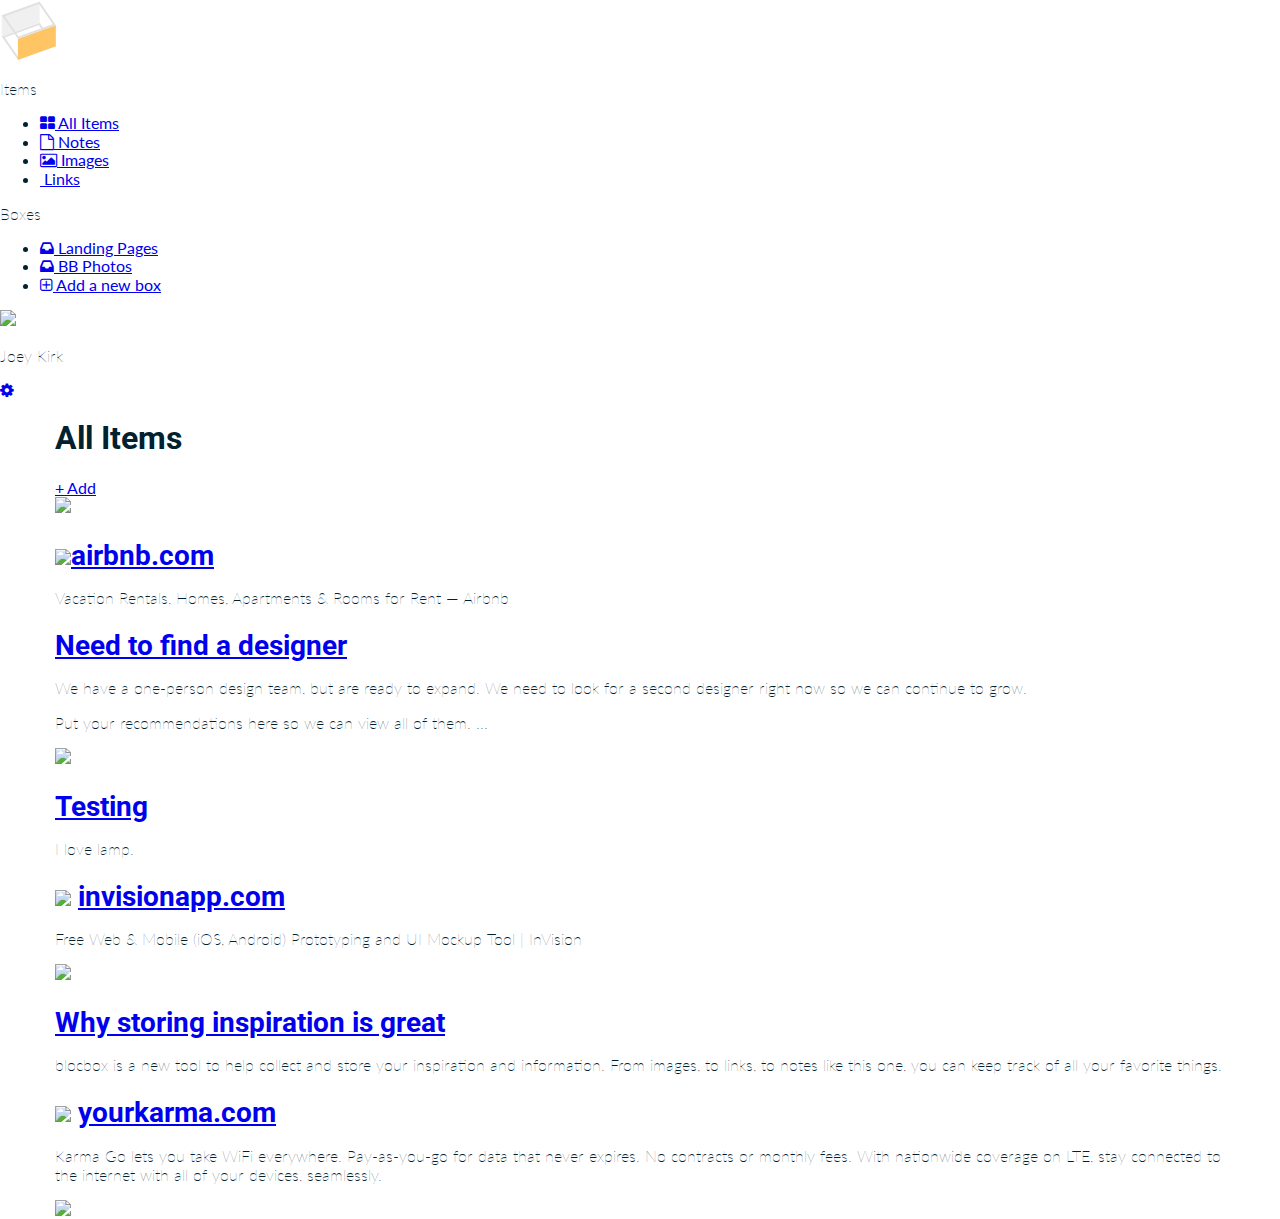
==== dashboard.html @ f361d897 "Checkpoint 32 completed" ====
<!doctype html>
<html lang="en-us">
<head>
    <meta http-equiv="X-UA-Compatible" content="IE=Edge">
    <meta name="viewport" content="width=device-width, initial-scale=1">
    <meta charset="UTF-8">

    <title>Dashboard | Everbox</title>

    <!-- Google Fonts -->
    <link href="https://fonts.googleapis.com/css?family=Lato|Roboto" rel="stylesheet">

    <!-- CSS -->
    <link rel="stylesheet" href="css/normalize.css">
    <link rel="stylesheet" href="css/style.css">
    <link rel="stylesheet" href="css/font-awesome.css">
    <link rel="stylesheet" href="css/animate.css">

</head>
<body class="dashboard">
  <!-- LEFT NAV -->
  <nav id="left-nav" class="left-nav">
    <a href="#" class="site-logo"><img src="images/site-logo.png" /></a>
    <div class="items">
      <p>Items</p>
      <ul>
        <li><a href="#"><i class="fa fa-th-large"></i> All Items</a></li>
        <li><a href="#"><i class="fa fa-file-o"></i> Notes</a></li>
        <li><a href="#"><i class="fa fa-picture-o"></i> Images</a></li>
        <li><a href="#"><i class="fa fa-link>"></i> Links</a></li>
      </ul>
      <p>Boxes</p>
      <ul>
        <li><a href="#"><i class="fa fa-inbox"></i> Landing Pages</a></li>
        <li><a href="#"><i class="fa fa-inbox"></i> BB Photos</a></li>
        <li><a href="#"><i class="fa fa-plus-square-o"></i> Add a new box</a></li>
      </ul>
    </div>
    <div class="settings">
      <img src="https://s3.amazonaws.com/uifaces/faces/twitter/jsa/128.jpg">
      <p>Joey Kirk</p>
      <a href="#"><i class="fa fa-cog"></i></a>
    </div>
  </nav>

  <main role="main">

    <!-- Content -->
    <section class="content">
      <div class="container">
        <div class="header">
          <h1>All Items</h1>
          <a href="#" class="bstn">+ Add</a>
        </div>
      </div>
      <div class="container">
        <div class="content-item">
          <div class="item-box">
            <img src="https://images.pexels.com/photos/3540/restaurant-alcohol-bar-drinks.jpg?w=940&h=650&auto=compress&cs=tinysrgb">
          </div>
        </div>
        <div class="content-item">
          <div class="item-box">
            <h2><img class="favicon" src="https://www.airbnb.com/favicon.ico"><a href="#">airbnb.com</a></h2>
            <p>Vacation Rentals, Homes, Apartments &amp; Rooms for Rent &mdash; Airbnb</p>
          </div>
        </div>
        <div class="content-item">
          <div class="item-box">
            <h2><a href="#">Need to find a designer</a></h2>
            <p>We have a one-person design team, but are ready to expand. We need to look for a second designer right now so we can continue to grow.</p>
            <p>Put your recommendations here so we can view all of them. ...</p>
          </div>
        </div>
        <div class="content-item">
          <div class="item-box">
            <img src="http://41.media.tumblr.com/90ef0b4692e0ba4df321674c3572e5ba/tumblr_ndyve8fmFa1tubinno1_r1_1280.jpg">
          </div>
        </div>
        <div class="content-item">
          <div class="item-box">
            <h2><a href="#">Testing</a></h2>
            <p>I love lamp.</p>
          </div>
        </div>
        <div class="content-item">
          <div class="item-box">
            <h2><img class="favicon" src="https://www.invisionapp.com/favicon.ico"> <a href="#">invisionapp.com</a></h2>
            <p>Free Web &amp; Mobile (iOS, Android) Prototyping and UI Mockup Tool | InVision</p>
          </div>
        </div>
        <div class="content-item">
          <div class="item-box">
            <img src="http://41.media.tumblr.com/fddb3f2b0bdf390efd7ea87372e75fa5/tumblr_ndyg3pYbKW1tubinno1_1280.jpg">
          </div>
        </div>
        <div class="content-item">
          <div class="item-box">
            <h2><a href="#">Why storing inspiration is great</a></h2>
            <p>blocbox is a new tool to help collect and store your inspiration and information. From images, to links, to notes like this one, you can keep track of all your favorite things.</p>
          </div>
        </div>
        <div class="content-item">
          <div class="item-box">
            <h2><img class="favicon" src="https://www.yourkarma.com/favicon.ico"> <a href="#">yourkarma.com</a></h2>
            <p>Karma Go lets you take WiFi everywhere. Pay-as-you-go for data that never expires. No contracts or monthly fees. With nationwide coverage on LTE, stay connected to the internet with all of your devices, seamlessly.</p>
          </div>
        </div>
        <div class="content-item">
          <div class="item-box">
            <img src="http://41.media.tumblr.com/0390d80d6c8cc4a7096033182a4bfe8a/tumblr_ndyvukSjNl1tubinno1_1280.jpg">
          </div>
        </div>
      </div>
    </section>
  </main>

</body>
</html>
---- css/style.css ----
html, body{
  overflow-x: hidden;
}
body {
  font-family: "Lato", Helvetica, Arial, sans-serif;
  color: #002130;
}
h1, h2, h3, h4, h5, h6 {
  font-family: "Roboto", Helvetica, Arial, sans-serif;
}
h2 {
  font-size: 28px;
  font-weight: bold;
  margin-bottom: 5px;
}
p {
  font-size: 16px;
  line-height: 19px;
  font-weight: 100;
}

/* GRID */
.container {
  margin-right: auto;
  margin-left: auto;
  padding-left: 15px;
  padding-right: 15px;
  position: relative;
}
.container:before,
.container:after {
  content:" ";
  display: table;
}
.container:after {
  clear:both;
}
.one-half, .one-third, .one-fourth {
  width:96%;
  float: left;
  position: relative;
  min-height: 1px;
  margin: 0 2% 20px;
}

/* MEDIA */
@media (min-width: 992px) {
  .container {
    width: 970px;
  }
  .one-half {
    width:46%;
  }
  .one-third {
    width:29.33333%;
  }
  .one-fourth {
    width:21%;
  }
}
@media (min-width: 768px) {
  .container {
    width: 750px;
  }
}
@media (min-width: 1200px) {
  .container {
    width: 1170px;
  }
}

/* HEADER */
header {
  color:#FFFFFF;
  background: #025F71;
  background-image: linear-gradient(245deg, #FFFFFF 0%, #025F71 100%);
}
header nav {
  padding:1em 0;
}
header nav ul {
  display:inline;
  text-align: right;
  float: right;
  margin:0;
}
header nav ul > li {
  list-style-type: none;
  display: inline-block;
  margin:0 15px;
}
header nav ul > li.btn-outline {
  padding:10px 15px;
  border:2px solid #FFFFFF;
  border-radius: 4px;
}
header nav ul > li.btn-outline:hover {
  background:#FFFFFF;
}
header nav ul > li > a {
  color:#FFFFFF;
  text-decoration: none;
}
header nav ul > li.btn-outline:hover > a {
  color:#FFC565
}
header .hero {
  text-align: center;
  display: block;
  position: relative;
}
header .hero h1 {
  font-size: 48px;
  font-weight: normal;
  margin:95px 0 0;
}
header .hero p {
  font-size: 22px;
  line-height: 26px;
  font-weight: 100;
  margin:10px 0 40px;
}
header .hero img {
  display: block;
  margin:3em auto 0;
}

/* BUTTONS */
.btn {
  border-radius: 4px;
  color:#FFFFFF;
  font-weight: 700;
  text-decoration: none;
  padding:10px 30px;
  background: #FFC565;
  border: 2px solid #FFC565;
  box-shadow: 0px 2px 0px 0px #D97400;
}

/* BENEFITS */
.benefits {
  text-align: center;
  display:block;
  position: relative;
}
.benefits ul {
  margin: 0 auto;
  padding:4em 0;
}
.benefits ul li {
  list-style-type: none;
  display:inline-block;
}
.benefits i {
  color:#11A39F;
  font-size:64px;
  margin:0;
  vertical-align: middle;
}
.benefits h2 {
  color: #11A39F;
}

/* PRICING */
.pricing {
  background: #025F71;
  background-image: linear-gradient(245deg, #FFFFFF 0%, #025F71 100%);
  text-align: center;
  padding:4em, 0;
}
.pricing h2, .pricing p {
  color:#FFFFFF;
}
.pricing ul {
  margin:0 auto;
  padding:2em 0;
}
.pricing ul li {
  list-style-type: none;
}
.box {
  padding:0 15px 15px;
  background:#FFFFFF;
  box-shadow: 0px 2px 4px 0px rgba(0,0,0,0.20);
  min-height:439px;
  position: relative;
  margin-top:25px;
}
.box.middle {
  min-height:485px;
  margin-top:0px
}
.box h3 {
  font-family: "Lato", Helvetica, Arial, sans-serif;
  font-weight:600;
  text-transform: uppercase;
  background:#F0F0F0;
  box-shadow:0px 1px 2px 0px rgba(0,0,0,0.40);
  left:0;
  right:0;
  top:0;
  text-align: center;
  margin:0 -15px 40px;
  padding:10px 0;
}
.box h4 {
  font-size:50px;
  font-weight: normal;
  margin:40px 0 10px;
  color: #ED9708;
}
.box h4 span {
  font-size:32px;
  vertical-align: top;
}
.box h4 span.month {
  font-family: "Lato", Helvetica, Arial, sans-serif;
  font-weight:100;
  color:#D97400;
  font-size:20px;
  vertical-align: middle;
}
.box ul li {
  font-size:18px;
  margin-bottom:20px;
  font-weight:100;
}
.box .btn {
  position:absolute;
  bottom:20px;
  left:20px;
  right:20px;
}
.small {
  font-size:12px;
  color:#FEFEFE;
  line-height:15px;
  font-style:italic;
}
.pricing strong {
  font-weight: bold;
}

/* TESTIMONIALS */
.testimonials {
  padding:4em 0;
  text-align: center;
}
.testimonials h2 {
  color: #025F71;
}
.testimonials ul li {
  list-style-type:none;
}
.testimonials blockquote {
  color:#FFFFFF;
  text-align: left;
  font-style: italic;
  background:#025F71;
  position: relative;
  padding:30px;
  width:auto;
  margin:0;
}
.testimonials blockquote:after {
  top: 100%;
  left: 13%;
  border: solid transparent;
  content: " ";
  height: 0;
  width: 0;
  position: absolute;
  pointer-events: none;
  border-top-color: #025F71;
  border-width: 10px;
  margin-left: -10px;
}
.testimonials img {
  height: 65px;
  width: 65px;
  border-radius:50%;
  float: left;
  display: inline-block;
  margin:20px 10px 0 0;
}
.testimonials p.name {
  float:left;
  display: inline-block;
  text-align: left;
  font-size:13px;
  margin-top: 30px;
}
.testimonials .v2 {
  position: relative;
  margin: 20px 0 0 0;
}
.testimonials strong {
  font-weight: bold;
}

/* QUALITIES */
.qualities {
  text-align: center;
  display:block;
  position: relative;
  color: #025F71;
  font-size: 28px;
  background: #F0F0F0;
  padding:2em 0 0 2em;
  height: 300px;
  line-height: 40px
  }
}
.qualities ul {
  margin: 0 auto;
  padding:4em 0;
  list-style-type: none;
}
.qualities li {
  list-style-type: none;
  display:inline-block;
}
.qualities .btn {
  font-family: "Lato", Helvetica, Arial, sans-serif;
  font-size:18px;
  margin-bottom:20px;
  font-weight:100;
}

/* FOOTER */

footer {
  background-color: #002130;
  background-image: linear-gradient(to top, #008AA5 0%, #008AA5 50%, #002130 50%, #002130 100%);
  color: #FFFFFF;
  height:150px;
  position: relative;
  overflow: hidden;
  z-index: 0;
}
footer p, footer nav ul {
  font-size:14px;
  font-weight:100;
  text-align: center;
  margin:10px auto 0;
}
footer nav ul li {
  list-style-type: none;
  display: inline;
}
footer nav ul li a {
  color:#FFFFFF;
  text-decoration: none;
}
footer .right-footer-block {
  background-color: transparent;
}
footer .logo {
  padding: 2.35em 0;
  margin: 0 auto;
  display: block;
}
@media (min-width:992px){
  footer{
    background-color:#008AA5;
    background-image: linear-gradient(to left, #008AA5 0%, #008AA5 33.33337%, #002130 33.33337%, #002130 100%);
    height: 100px;
  }
  footer p, footer nav ul{
    padding: 2em 0;
    text-align: left;
  }
  footer .right-footer-block {
    background-color: #008AA5;
  }
  footer .logo{
    padding: 2em 0 2em 1.5em;
  }
}
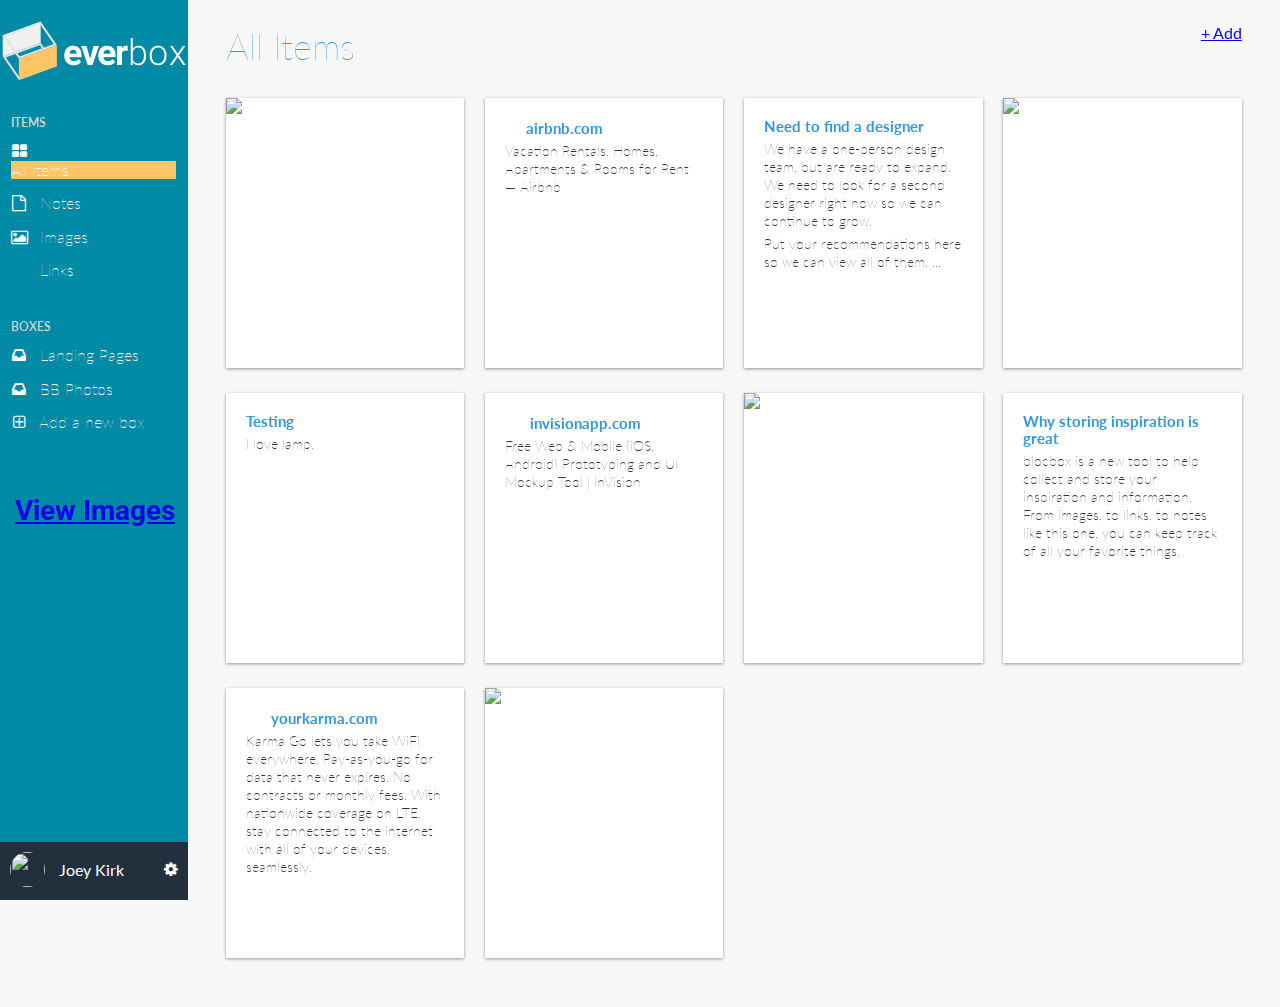
==== commit 2b8d907d: "Checkpoint 33 assignment, dashboard styling" ====
--- a/dashboard.html
+++ b/dashboard.html
@@ -24,7 +24,7 @@
     <div class="items">
       <p>Items</p>
       <ul>
-        <li><a href="#"><i class="fa fa-th-large"></i> All Items</a></li>
+        <li><a href="#"><i class="fa fa-th-large"></i><div class="active">All Items</div></a></li>
         <li><a href="#"><i class="fa fa-file-o"></i> Notes</a></li>
         <li><a href="#"><i class="fa fa-picture-o"></i> Images</a></li>
         <li><a href="#"><i class="fa fa-link>"></i> Links</a></li>
@@ -41,7 +41,11 @@
       <p>Joey Kirk</p>
       <a href="#"><i class="fa fa-cog"></i></a>
     </div>
-  </nav>
+  <div class="container">
+    <h2><a href="viewimages.html">View Images</a></h2>
+  </div>
+</nav>
+
 
   <main role="main">
 
@@ -74,7 +78,7 @@
         </div>
         <div class="content-item">
           <div class="item-box">
-            <img src="http://41.media.tumblr.com/90ef0b4692e0ba4df321674c3572e5ba/tumblr_ndyve8fmFa1tubinno1_r1_1280.jpg">
+            <img src="https://images.pexels.com/photos/7065/space-desk-office-hero-7065.jpg?h=350&auto=compress&cs=tinysrgb">
           </div>
         </div>
         <div class="content-item">
@@ -91,7 +95,7 @@
         </div>
         <div class="content-item">
           <div class="item-box">
-            <img src="http://41.media.tumblr.com/fddb3f2b0bdf390efd7ea87372e75fa5/tumblr_ndyg3pYbKW1tubinno1_1280.jpg">
+            <img src="https://images.pexels.com/photos/38892/pexels-photo-38892.jpeg?h=350&auto=compress&cs=tinysrgb">
           </div>
         </div>
         <div class="content-item">
--- a/css/style.css
+++ b/css/style.css
@@ -377,3 +377,212 @@
     padding: 2em 0 2em 1.5em;
   }
 }
+
+/* DASHBOARD */
+.dashboard {
+  background:#F7F7F7;
+}
+.left-nav {
+  height:100vh;
+  width:14.666666667%;
+  color:#FFFFFF;
+  background:#007285;
+  background-image: linear-gradient(206deg, #008AA5 0%, #008AA5 94%);
+  float:left;
+  position:fixed;
+  display:block;
+}
+.left-nav .site-logo{
+  padding:20px 0;
+  background: ##008AA5;
+  display:block;
+  text-align:center;
+}
+.left-nav .items{
+  padding:0 6%;
+}
+.left-nav .items p {
+  font-weight:600;
+  text-transform: uppercase;
+  font-size: 12px;
+  color: #e2e2e2e2;
+  line-height: 15px;
+}
+.left-nav .items ul {
+  margin:0 0 40px;
+  padding: 0;
+}
+.left-nav .items ul li{
+  list-style-type:none;
+  margin-bottom: 15px;
+}
+.left-nav .items ul li a {
+  color:#FFFFFF;
+  text-decoration: none;
+  font-weight: 100;
+}
+.left-nav .items ul li a i {
+  width:16px;
+  text-align:center;
+  margin-right:8px;
+}
+.left-nav .active {
+  color:#FFFFFF;
+  background:#FFC565;
+  text-decoration: none;
+  font-weight: 100;
+}
+
+
+/* LEFT NAVBAR SETTINGS */
+.left-nav .settings {
+  position:absolute;
+  background:#22303e;
+  width:100%;
+  bottom:0;
+  left:0;
+  right:0;
+  padding:10px 0;
+}
+.left-nav .settings img{
+  height:35px;
+  width:35px;
+  border-radius:50%;
+  margin-left:10px;
+  display: inline-block;
+}
+.left-nav .settings p{
+  display: inline-block;
+  vertical-align: top;
+  padding-top: 8px;
+  font-weight:400;
+  margin:0 0 0 10px;
+}
+.left-nav .settings a{
+  color:#FFFFFF;
+  text-decoration: none;
+  text-align: right;
+  float: right;
+  margin-right:10px;
+  margin-top:8px;
+}
+
+/* CONTENT */
+.content {
+  padding:6em 1% 1.5em;
+  float:right;
+  width:98%;
+  position:relative;
+}
+.content .header {
+  margin:0 1% 20px;
+}
+.content .header h1 {
+  font-family:"Lato", Helvetica, Arial, sans-serif;
+  font-weight: 100;
+  margin:0 0 30px;
+  font-size: 36px;
+  color: #3498db;
+  line-height:44px;
+  float:left;
+  display:inline-block;
+}
+.content .header > a {
+  float:right;
+}
+.content-item {
+  width:96%;
+  margin:0 2% 25px;
+  float:left;
+  display:block;
+}
+.item-box {
+  display:block;
+  height:230px;
+  background:#FFFFFF;
+  box-shadow: 0px 1px 3px 0 rgba(0,0,0,0.40);
+  position: relative;
+  padding:20px;
+  overflow: hidden;
+}
+
+/* Larger Mobile Devices */
+@media (min-width:460px) {
+  .content {
+    padding:1.5em 1%;
+    float:right;
+    width:90%;
+    position:relative;
+  }
+  .content-item {
+    width:46%;
+    margin:0 2% 25px;
+    float:left;
+    display:block;
+  }
+}
+/* Tablets */
+@media (min-width:768px) {
+  .content {
+    padding:1.5em 5%;
+    float:right;
+    width:90%;
+    position:relative;
+  }
+  .content > .container {
+    width:700px;
+  }
+  .content-item {
+    width:31.33333%;
+    margin:0 1% 25px;
+  }
+}
+/* Laptops and Desktops */
+@media (min-width:992px) {
+  .content {
+    padding:1.5em 1%;
+    float:right;
+    width:83.33333333%;
+    position:relative;
+  }
+  .content > .container {
+    width:auto;
+  }
+  .content-item {
+    width:23%;
+    margin:0 1% 25px;
+  }
+}
+
+.item-box > img {
+  position: absolute;
+  height:100%;
+  width:auto;
+  top:0;
+  left:0;
+  right:0;
+}
+.item-box h2 {
+  font-family:'Lato', helvetica, arial, sans-serif;
+  font-weight:700;
+  font-size: 15px;
+  line-height:17px;
+  margin:0;
+}
+.item-box h2 a {
+  color: #3498db;
+  text-decoration: none;
+}
+.item-box h2 img {
+  width:16px;
+  height:16px;
+  position:relative;
+  top:2px;
+  margin-right:5px;
+}
+.item-box p {
+  font-size:14px;
+  color: #333333;
+  line-height: 18px;
+  margin:5px 0 0;
+}
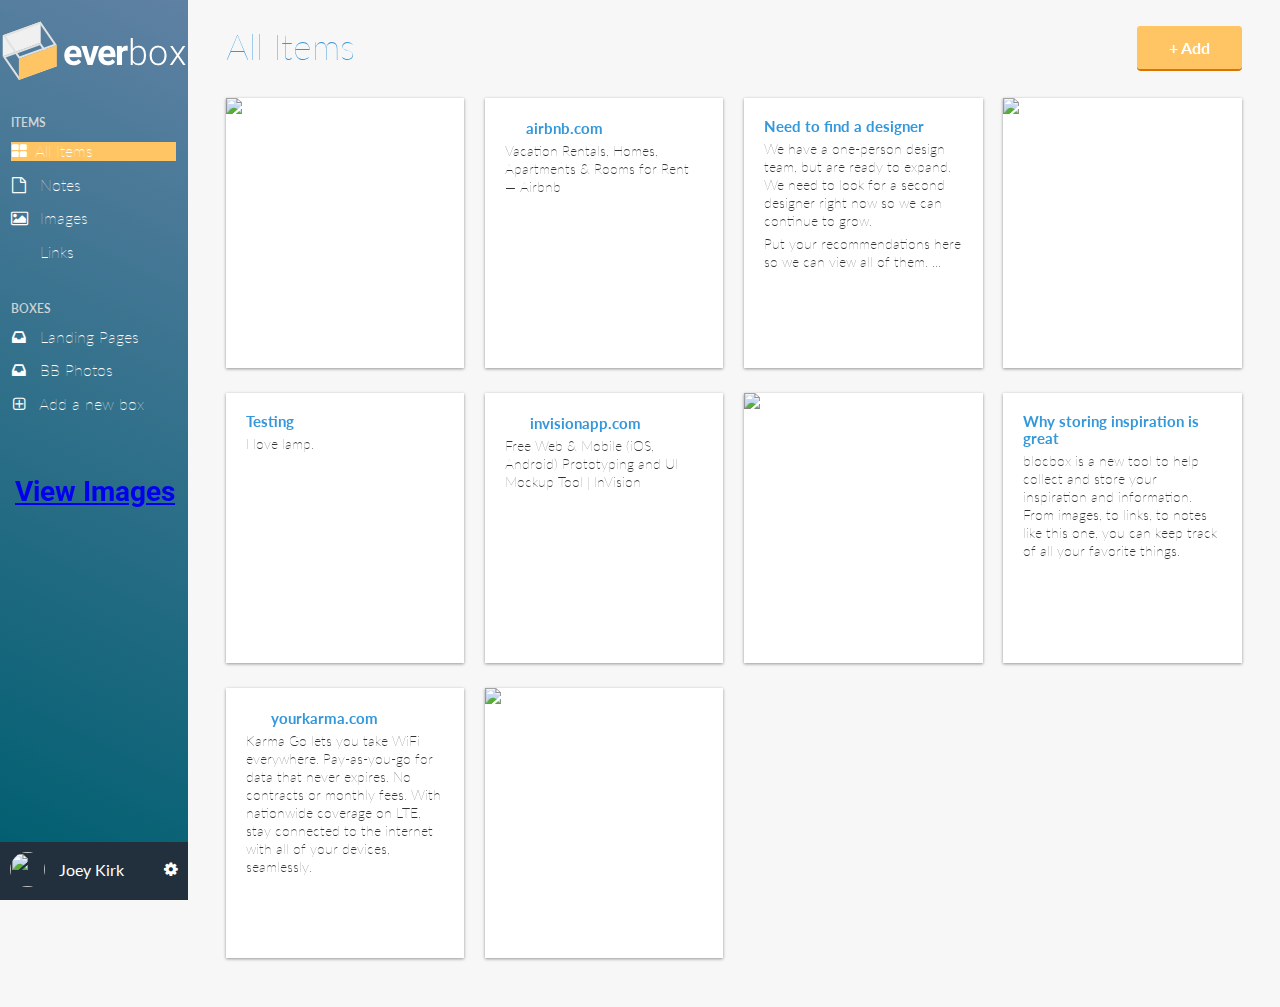
==== commit 7aa6dcda: "Checkpoint 34 completed" ====
--- a/dashboard.html
+++ b/dashboard.html
@@ -15,16 +15,21 @@
     <link rel="stylesheet" href="css/style.css">
     <link rel="stylesheet" href="css/font-awesome.css">
     <link rel="stylesheet" href="css/animate.css">
+    <link rel="stylesheet" href="css/dropit.css">
 
 </head>
 <body class="dashboard">
+
+  <!-- RESPONSIVE NAV -->
+  <a class="hamburger" id="menu" href="#">&#9776;</a>
+
   <!-- LEFT NAV -->
   <nav id="left-nav" class="left-nav">
     <a href="#" class="site-logo"><img src="images/site-logo.png" /></a>
     <div class="items">
       <p>Items</p>
       <ul>
-        <li><a href="#"><i class="fa fa-th-large"></i><div class="active">All Items</div></a></li>
+        <li><a href="#"><div class="active"><i class="fa fa-th-large"></i>All Items</div></a></li>
         <li><a href="#"><i class="fa fa-file-o"></i> Notes</a></li>
         <li><a href="#"><i class="fa fa-picture-o"></i> Images</a></li>
         <li><a href="#"><i class="fa fa-link>"></i> Links</a></li>
@@ -54,7 +59,16 @@
       <div class="container">
         <div class="header">
           <h1>All Items</h1>
-          <a href="#" class="bstn">+ Add</a>
+          <ul class="menu">
+            <li>
+              <a href="#" class ="btn">+ Add</a>
+              <ul>
+                <li><a href="#"><i class="fa fa-file-o"></i> Note</a></li>
+                <li><a href="#"><i class="fa fa-picture-o"></i> Image</a></li>
+                <li><a href="#"><i class="fa fa-link"></i> Link</a></li>
+              </ul>
+            </li>
+          </ul>
         </div>
       </div>
       <div class="container">
@@ -119,5 +133,14 @@
     </section>
   </main>
 
+  <script src="js/jquery-3.2.1.min.js"></script>
+  <script src="js/dropit.js"></script>
+  <script type="text/javascript">
+    $(".menu").dropit();
+    $( "#menu" ).click(function() {
+      $("#left-nav").toggleClass("open", 200);
+    });
+  </script>
+
 </body>
 </html>
--- a/css/style.css
+++ b/css/style.css
@@ -383,15 +383,67 @@
   background:#F7F7F7;
 }
 .left-nav {
-  height:100vh;
-  width:14.666666667%;
-  color:#FFFFFF;
-  background:#007285;
-  background-image: linear-gradient(206deg, #008AA5 0%, #008AA5 94%);
-  float:left;
-  position:fixed;
+  height:100%;
+  width:280px;
+  position:absolute;
+  -webkit-transition: all 0.3s ease-in-out;
+  -moz-transition: all 0.3s ease-in-out;
+  -o-transition: all 0.3s ease-in-out;
+  transition: all 0.3s ease-in-out;
+  transform: translate(-280px,0);
+    -webkit-transform: translate(-280px,0); /** Chrome & Safari **/
+    -o-transform: translate(-280px,0); /** Opera **/
+    -moz-transform: translate(-280px,0); /** Firefox **/
+}
+.left-nav.open {
   display:block;
-}
+  width:280px;
+  background:#025F71;
+  background-image: linear-gradient(206deg, #5F81a3 0%, #025F71 94%);
+  -webkit-transition: all 0.3s ease-in-out;
+  -moz-transition: all 0.3s ease-in-out;
+  -o-transition: all 0.3s ease-in-out;
+  transition: all 0.3s ease-in-out;
+  transform: translate(0,0);
+    -webkit-transform: translate(0,0); /** Chrome & Safari **/
+    -o-transform:translate(0,0); /** Opera **/
+    -moz-transform:translate(0,0); /** Firefox **/
+    z-index: 100;
+}
+.hamburger {
+  position: absolute;
+  z-index:1000;
+  background:#34495e;
+  color:#FFFFFF;
+  text-decoration:none;
+  font-size:22px;
+  padding:10px 15px;
+  border-radius: 4px;
+  left:5px;
+  top:15px;
+}
+@media (min-width:992px) {
+  .left-nav {
+    height:100vh;
+    width:14.66666667%;
+    color:#FFFFFF;
+    background: #34495e;
+    background-image: linear-gradient(206deg, #5F81a3 0%, #025F71 94%);
+    float:left;
+    position:fixed;
+    display:block;
+    transform:translate(0,0);
+    -webkit-transform: translate(0,0); /** Chrome & Safari **/
+    -o-transform: translate(0,0); /** Opera **/
+    -moz-transform:translate(0,0); /** Firefox **/
+  }
+  .hamburger {
+    display:none;
+  }
+}
+
+
+
 .left-nav .site-logo{
   padding:20px 0;
   background: ##008AA5;
@@ -428,7 +480,7 @@
 }
 .left-nav .active {
   color:#FFFFFF;
-  background:#FFC565;
+  background-color:#FFC565;
   text-decoration: none;
   font-weight: 100;
 }
--- a/css/dropit.css
+++ b/css/dropit.css
@@ -0,0 +1,60 @@
+/*
+ * Dropit v1.1.0
+ * http://dev7studios.com/dropit
+ *
+ * Copyright 2012, Dev7studios
+ * Free to use and abuse under the MIT license.
+ * http://www.opensource.org/licenses/mit-license.php
+ */
+
+/* These styles assume you are using ul and li */
+.dropit {
+    list-style: none;
+	padding: 0;
+	margin: 15px 0 0;
+  float:right;
+  display:inline-block;
+}
+.dropit .dropit-trigger { position: relative; }
+.dropit .dropit-submenu {
+    position: absolute;
+    top: 100%;
+    right: 0; /* dropdown left or right */
+    z-index: 1000;
+    display: none;
+    min-width: 100px;
+    list-style: none;
+	padding: 20px;
+	margin: 20px 0 0;
+}
+.dropit .dropit-open .dropit-submenu {
+  display: block;
+    background:#FFFFFF;
+    box-shadow: 0px 2px 4px 0px rgba(0,0,0,0.30);
+    border-radius: 4px;
+}
+.dropit .dropit-open .dropit-submenu:after {
+  content: " ";
+  position:absolute;
+  border-style:solid;
+  border-width: 0 8px 8px;
+  border-color: #FFFFFF transparent;
+  display: block;
+  width: 0;
+  z-index: 1;
+  top: -8px;
+  right: 10px;
+}
+.dropit .dropit-open .dropit-submenu li {
+  display: block;
+  margin-bottom: 20px;
+}
+.dropit .dropit-open .dropit-submenu li:last-child {
+  margin-bottom: 0px;
+}
+.dropit .dropit-open .dropit-submenu li a {
+  color:#34495e;
+  text-decoration:none;
+  font-family:"Lato", Helvetica, Arial, sans-serif;
+  font-weight:100;
+}
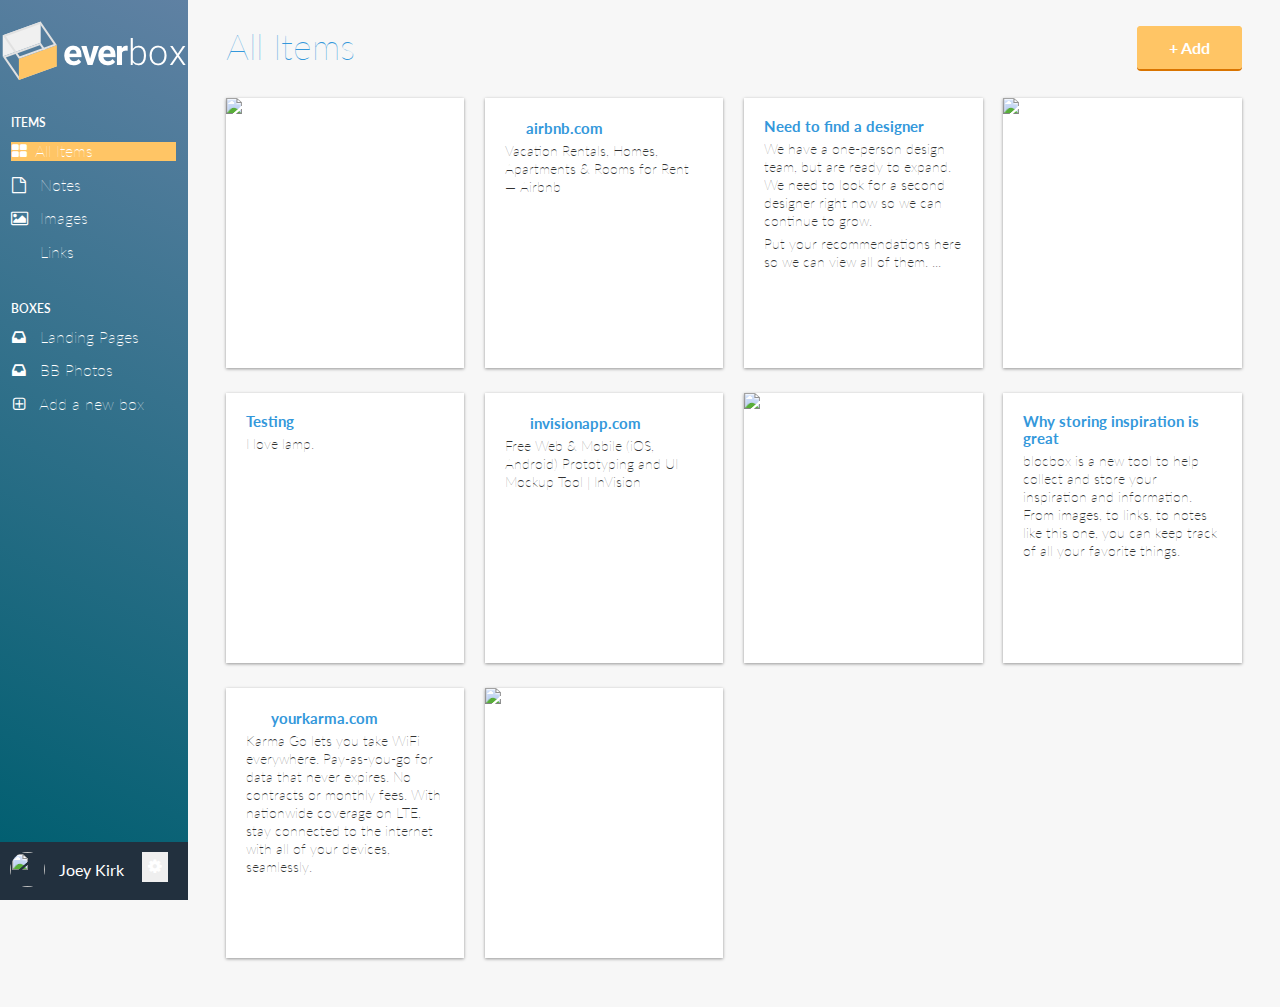
==== commit 1e2b72e9: "Checkpoint 34 assignment complete" ====
--- a/dashboard.html
+++ b/dashboard.html
@@ -32,7 +32,7 @@
         <li><a href="#"><div class="active"><i class="fa fa-th-large"></i>All Items</div></a></li>
         <li><a href="#"><i class="fa fa-file-o"></i> Notes</a></li>
         <li><a href="#"><i class="fa fa-picture-o"></i> Images</a></li>
-        <li><a href="#"><i class="fa fa-link>"></i> Links</a></li>
+        <li><a href="#"><i class="fa fa-chain>"></i> Links</a></li>
       </ul>
       <p>Boxes</p>
       <ul>
@@ -44,12 +44,17 @@
     <div class="settings">
       <img src="https://s3.amazonaws.com/uifaces/faces/twitter/jsa/128.jpg">
       <p>Joey Kirk</p>
-      <a href="#"><i class="fa fa-cog"></i></a>
+      <div class="dropdown">
+        <button onclick="myFunction()" class="dropbtn"><i class="fa fa-cog"></i></button>
+        <div id="myDropdown" class="dropdown-content">
+          <ul>
+            <li><a href="#"><i class="fa fa-gear"></i> Account Settings</a></li>
+            <li><a href="#"><i class="fa fa-group"></i> Collaborators</a></li>
+            <li><a href="#"><i class="fa fa-sign-out"></i> Sign Out</a></li>
+          </ul>
+      </div>
     </div>
-  <div class="container">
-    <h2><a href="viewimages.html">View Images</a></h2>
-  </div>
-</nav>
+  </nav>
 
 
   <main role="main">
@@ -142,5 +147,6 @@
     });
   </script>
 
+
 </body>
 </html>
--- a/css/style.css
+++ b/css/style.css
@@ -509,6 +509,7 @@
   padding-top: 8px;
   font-weight:400;
   margin:0 0 0 10px;
+  color:#FFFFFF;
 }
 .left-nav .settings a{
   color:#FFFFFF;
@@ -517,6 +518,9 @@
   float: right;
   margin-right:10px;
   margin-top:8px;
+}
+.left-nav .items p {
+  color: #FFFFFF;
 }
 
 /* CONTENT */
@@ -638,3 +642,77 @@
   line-height: 18px;
   margin:5px 0 0;
 }
+
+/* Dropdown Button */
+.dropbtn {
+    width:auto;
+    background-color: none;
+    color: white;
+    padding: 6px;
+    font-size: 16px;
+    border: none;
+    cursor: pointer;
+    display:inline-block;
+    right:20px;
+    position:fixed;
+}
+
+/* Dropdown button on hover & focus */
+.dropbtn:hover, .dropbtn:focus {
+    background-color: none;
+    display:inline-block;
+}
+
+/* The container <div> - needed to position the dropdown content */
+.dropdown {
+    position: absolute;
+    display: inline-block;
+}
+
+/* Dropdown Content (Hidden by Default) */
+.dropdown-content {
+    display:none;
+    position: absolute;
+    background-color: #ffffff;
+    min-width: 200px;
+    box-shadow: 0px 2px 4px 0px rgba(0,0,0,0.3);
+    z-index: 1;
+    border-radius:4px;
+    height:175px;
+    top:-180px;
+    right:-155px;
+}
+
+/* Links inside the dropdown */
+.dropdown-content a {
+    color: #002130;
+    padding: 5px 5px 5px 5px;
+    text-decoration: none;
+    display: block;
+    margin-bottom: 15px;
+}
+.dropdown-content ul {
+    list-style: none;
+    text-align:left;
+}
+.dropdown-content ul li {
+    list-style: none;
+    text-align:left;
+}
+
+.dropdown-content ul li a i {
+    color: #002130;
+}
+.dropdown-content ul li a {
+    text-align:center;
+}
+
+.left-nav .dropdown-content a{
+    color: #002130;
+}
+
+/* Change color of dropdown links on hover */
+.dropdown-content a:hover {background-color: #f1f1f1}
+
+/* Show the dropdown menu (use JS to add this class to the .dropdown-content container when the user clicks on the dropdown button) */
+.show {display:block;}
--- a/css/dropit.css
+++ b/css/dropit.css
@@ -15,7 +15,9 @@
   float:right;
   display:inline-block;
 }
-.dropit .dropit-trigger { position: relative; }
+.dropit .dropit-trigger {
+  position: relative;
+}
 .dropit .dropit-submenu {
     position: absolute;
     top: 100%;
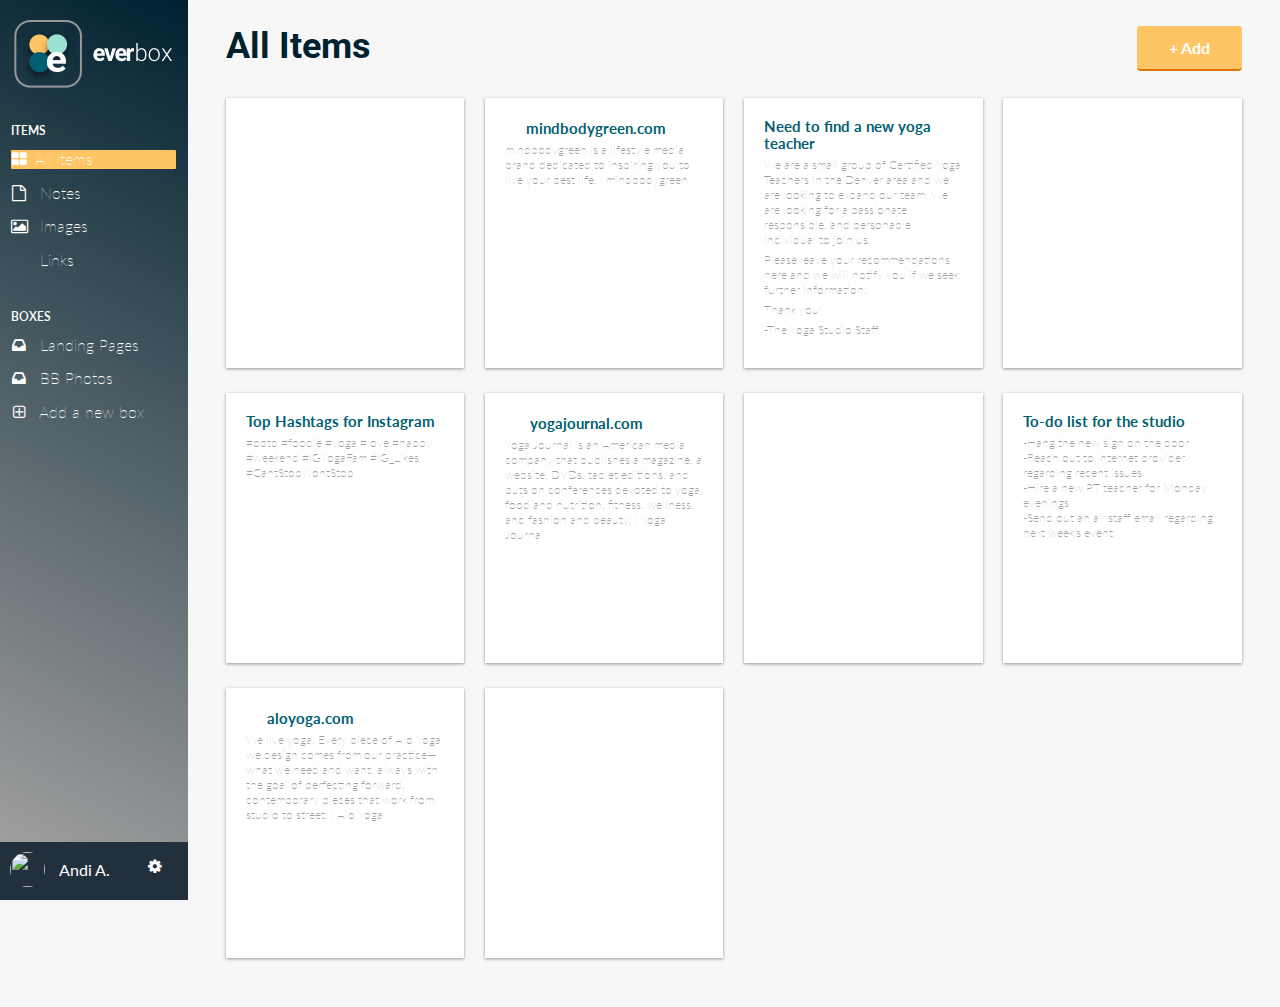
==== commit df3f9dc7: "Checkpoint 35, Final Push-Deploying Everbox" ====
--- a/dashboard.html
+++ b/dashboard.html
@@ -8,7 +8,7 @@
     <title>Dashboard | Everbox</title>
 
     <!-- Google Fonts -->
-    <link href="https://fonts.googleapis.com/css?family=Lato|Roboto" rel="stylesheet">
+    <link href="https://fonts.googleapis.com/css?family=Lato:100,100i,300,300i,400,400i,700|Roboto:100,100i,300,300i,400,400i,500,500i,700" rel="stylesheet">
 
     <!-- CSS -->
     <link rel="stylesheet" href="css/normalize.css">
@@ -32,7 +32,7 @@
         <li><a href="#"><div class="active"><i class="fa fa-th-large"></i>All Items</div></a></li>
         <li><a href="#"><i class="fa fa-file-o"></i> Notes</a></li>
         <li><a href="#"><i class="fa fa-picture-o"></i> Images</a></li>
-        <li><a href="#"><i class="fa fa-chain>"></i> Links</a></li>
+        <li><a href="#"><i class="fa fa-link>"></i> Links</a></li>
       </ul>
       <p>Boxes</p>
       <ul>
@@ -42,8 +42,8 @@
       </ul>
     </div>
     <div class="settings">
-      <img src="https://s3.amazonaws.com/uifaces/faces/twitter/jsa/128.jpg">
-      <p>Joey Kirk</p>
+      <img src="https://s3.amazonaws.com/uifaces/faces/twitter/adellecharles/128.jpg">
+      <p>Andi A.</p>
       <div class="dropdown">
         <button onclick="myFunction()" class="dropbtn"><i class="fa fa-cog"></i></button>
         <div id="myDropdown" class="dropdown-content">
@@ -79,59 +79,64 @@
       <div class="container">
         <div class="content-item">
           <div class="item-box">
-            <img src="https://images.pexels.com/photos/3540/restaurant-alcohol-bar-drinks.jpg?w=940&h=650&auto=compress&cs=tinysrgb">
+            <img src="https://images.pexels.com/photos/374633/pexels-photo-374633.jpeg?w=1260&h=750&auto=compress&cs=tinysrgb">
           </div>
         </div>
         <div class="content-item">
           <div class="item-box">
-            <h2><img class="favicon" src="https://www.airbnb.com/favicon.ico"><a href="#">airbnb.com</a></h2>
-            <p>Vacation Rentals, Homes, Apartments &amp; Rooms for Rent &mdash; Airbnb</p>
+            <h2><img class="favicon" src="https://www.mindbodygreen.com/favicon.ico"><a href="#">mindbodygreen.com</a></h2>
+            <p>mindbodygreen is a lifestyle media brand dedicated to inspiring you to live your best life. | mindbodygreen</p>
           </div>
         </div>
         <div class="content-item">
           <div class="item-box">
-            <h2><a href="#">Need to find a designer</a></h2>
-            <p>We have a one-person design team, but are ready to expand. We need to look for a second designer right now so we can continue to grow.</p>
-            <p>Put your recommendations here so we can view all of them. ...</p>
+            <h2><a href="#">Need to find a new yoga teacher</a></h2>
+            <p>We are a small group of Certified Yoga Teachers in the Denver area and we are looking to expand our team. We are looking for a passionate, responsible, and personable individual to join us.</p>
+              <p>Please leave your recommendations here and we will notify you if we seek further information.</p>
+              <p>Thank you!</p>
+              <p>-The Yoga Studio Staff</p>
           </div>
         </div>
         <div class="content-item">
           <div class="item-box">
-            <img src="https://images.pexels.com/photos/7065/space-desk-office-hero-7065.jpg?h=350&auto=compress&cs=tinysrgb">
+            <img src="https://images.pexels.com/photos/374882/pexels-photo-374882.jpeg?w=1260&h=750&auto=compress&cs=tinysrgb">
           </div>
         </div>
         <div class="content-item">
           <div class="item-box">
-            <h2><a href="#">Testing</a></h2>
-            <p>I love lamp.</p>
+            <h2><a href="#">Top Hashtags for Instagram</a></h2>
+            <p>#ootd #foodie #yoga #love #happy #weekend #IGYogaFam #IG_Likes #CantStopWontStop</p>
           </div>
         </div>
         <div class="content-item">
           <div class="item-box">
-            <h2><img class="favicon" src="https://www.invisionapp.com/favicon.ico"> <a href="#">invisionapp.com</a></h2>
-            <p>Free Web &amp; Mobile (iOS, Android) Prototyping and UI Mockup Tool | InVision</p>
+            <h2><img class="favicon" src="https://www.yogajournal.com/favicon.ico"> <a href="#">yogajournal.com</a></h2>
+            <p>Yoga Journal is an American media company that publishes a magazine, a website, DVDs, tablet editions, and puts on conferences devoted to yoga, food and nutrition, fitness, wellness, and fashion and beauty. | Yoga Journal</p>
           </div>
         </div>
         <div class="content-item">
           <div class="item-box">
-            <img src="https://images.pexels.com/photos/38892/pexels-photo-38892.jpeg?h=350&auto=compress&cs=tinysrgb">
+            <img src="https://images.pexels.com/photos/199691/pexels-photo-199691.jpeg?w=1260&h=750&auto=compress&cs=tinysrgb">
           </div>
         </div>
         <div class="content-item">
           <div class="item-box">
-            <h2><a href="#">Why storing inspiration is great</a></h2>
-            <p>blocbox is a new tool to help collect and store your inspiration and information. From images, to links, to notes like this one, you can keep track of all your favorite things.</p>
+            <h2><a href="#">To-do list for the studio</a></h2>
+            <p>-Hang the new sign on the door<br/>
+              -Reach out to internet provider regarding recent issues<br/>
+              -Hire a new PT teacher for Monday evenings<br/>
+              -Send out an all staff email regarding next week’s event</p>
           </div>
         </div>
         <div class="content-item">
           <div class="item-box">
-            <h2><img class="favicon" src="https://www.yourkarma.com/favicon.ico"> <a href="#">yourkarma.com</a></h2>
-            <p>Karma Go lets you take WiFi everywhere. Pay-as-you-go for data that never expires. No contracts or monthly fees. With nationwide coverage on LTE, stay connected to the internet with all of your devices, seamlessly.</p>
+            <h2><img class="favicon" src="https://www.aloyoga.com/favicon.ico"><a href="#">aloyoga.com</a></h2>
+            <p>We live yoga. Every piece of Alo Yoga we design comes from our practice—what we need and want, always with the goal of perfecting forward, contemporary pieces that work from studio to street. | Alo Yoga</p>
           </div>
         </div>
         <div class="content-item">
           <div class="item-box">
-            <img src="http://41.media.tumblr.com/0390d80d6c8cc4a7096033182a4bfe8a/tumblr_ndyvukSjNl1tubinno1_1280.jpg">
+            <img src="https://cdn.pixabay.com/photo/2015/09/18/15/48/photography-945822__480.jpg">
           </div>
         </div>
       </div>
--- a/css/style.css
+++ b/css/style.css
@@ -261,6 +261,7 @@
   padding:30px;
   width:auto;
   margin:0;
+  border-radius:10px;
 }
 .testimonials blockquote:after {
   top: 100%;
@@ -398,8 +399,8 @@
 .left-nav.open {
   display:block;
   width:280px;
-  background:#025F71;
-  background-image: linear-gradient(206deg, #5F81a3 0%, #025F71 94%);
+  background:#002130;
+  background-image: linear-gradient(206deg, #002130 0%, #9E9E9E 94%);
   -webkit-transition: all 0.3s ease-in-out;
   -moz-transition: all 0.3s ease-in-out;
   -o-transition: all 0.3s ease-in-out;
@@ -413,7 +414,7 @@
 .hamburger {
   position: absolute;
   z-index:1000;
-  background:#34495e;
+  background:#9CE3D3;
   color:#FFFFFF;
   text-decoration:none;
   font-size:22px;
@@ -427,8 +428,8 @@
     height:100vh;
     width:14.66666667%;
     color:#FFFFFF;
-    background: #34495e;
-    background-image: linear-gradient(206deg, #5F81a3 0%, #025F71 94%);
+    background: #002130;
+    background-image: linear-gradient(206deg, #002130 0%, #9E9E9E 94%);
     float:left;
     position:fixed;
     display:block;
@@ -445,8 +446,8 @@
 
 
 .left-nav .site-logo{
-  padding:20px 0;
-  background: ##008AA5;
+  padding:20px 0 20px;
+  background: ##007E96;
   display:block;
   text-align:center;
 }
@@ -483,6 +484,7 @@
   background-color:#FFC565;
   text-decoration: none;
   font-weight: 100;
+  border-radius:1px;
 }
 
 
@@ -530,15 +532,16 @@
   width:98%;
   position:relative;
 }
+
 .content .header {
   margin:0 1% 20px;
 }
 .content .header h1 {
-  font-family:"Lato", Helvetica, Arial, sans-serif;
-  font-weight: 100;
+  font-family:"Roboto", "open sans", sans-serif;
+  font-weight: bold;
   margin:0 0 30px;
   font-size: 36px;
-  color: #3498db;
+  color: #002130;
   line-height:44px;
   float:left;
   display:inline-block;
@@ -614,10 +617,14 @@
   position: absolute;
   height:100%;
   width:auto;
-  top:0;
-  left:0;
+  top:50%;
+  left:50%;
   right:0;
-}
+  margin:0;
+  margin-right:50%;
+  transform: translate(-50%, -50%)
+}
+
 .item-box h2 {
   font-family:'Lato', helvetica, arial, sans-serif;
   font-weight:700;
@@ -626,7 +633,7 @@
   margin:0;
 }
 .item-box h2 a {
-  color: #3498db;
+  color: #025F71;
   text-decoration: none;
 }
 .item-box h2 img {
@@ -637,16 +644,17 @@
   margin-right:5px;
 }
 .item-box p {
-  font-size:14px;
-  color: #333333;
-  line-height: 18px;
+  font-size:12px;
+  font-weight:lighter;
+  color: #9E9E9E;
+  line-height: 15px;
   margin:5px 0 0;
 }
 
-/* Dropdown Button */
+/* Settings Dropup Button */
 .dropbtn {
     width:auto;
-    background-color: none;
+    background-color:transparent;
     color: white;
     padding: 6px;
     font-size: 16px;
@@ -680,7 +688,7 @@
     border-radius:4px;
     height:175px;
     top:-180px;
-    right:-155px;
+    left:-100px;
 }
 
 /* Links inside the dropdown */
--- a/css/dropit.css
+++ b/css/dropit.css
@@ -55,8 +55,9 @@
   margin-bottom: 0px;
 }
 .dropit .dropit-open .dropit-submenu li a {
-  color:#34495e;
+  color:#002130;
   text-decoration:none;
   font-family:"Lato", Helvetica, Arial, sans-serif;
   font-weight:100;
+  align-items:center;
 }
